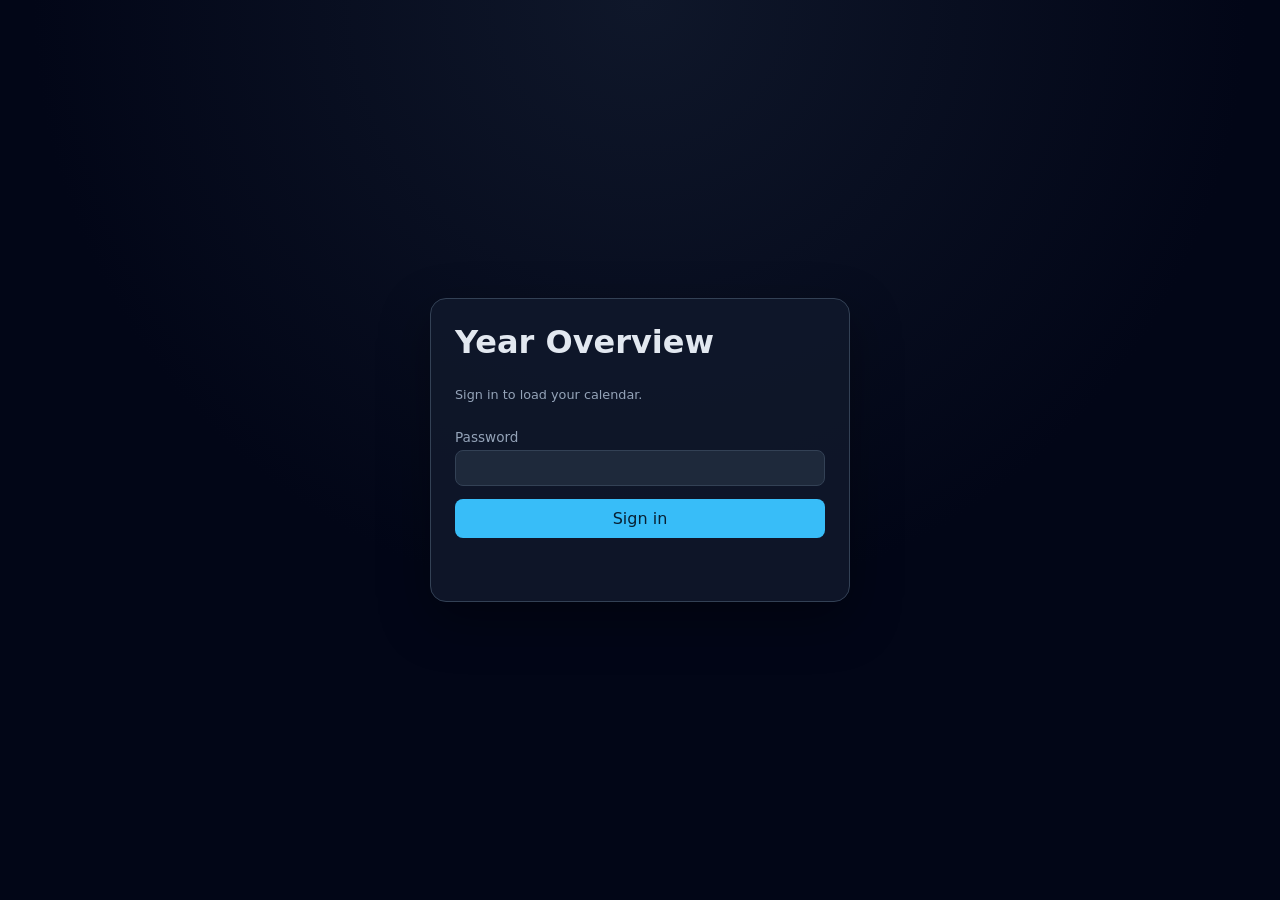
==== static/index.html @ 6ec4ba45 "Add ranged calendar notes" ====
<!doctype html>
<html lang="en">
  <head>
    <meta charset="utf-8" />
    <meta name="viewport" content="width=device-width, initial-scale=1" />
    <title>Year Overview</title>
    <link rel="stylesheet" href="/static/styles.css" />
  </head>
  <body class="auth-only">
    <div id="loginScreen" class="login-screen">
      <form id="loginForm" class="login-card">
        <h1>Year Overview</h1>
        <p class="helper">Sign in to load your calendar.</p>
        <label>
          Password
          <input type="password" name="password" autocomplete="current-password" required />
        </label>
        <button type="submit">Sign in</button>
        <p class="helper error-text" id="loginError"></p>
      </form>
    </div>

    <div id="appShell" class="app-shell hidden">
      <header class="topbar">
        <div class="brand-block">
          <div class="brand">Year Overview</div>
          <div class="status" id="connectionStatus">Offline</div>
        </div>
        <div class="toolbar-right">
          <button class="ghost" id="toggleCategories">Categories</button>
          <button class="ghost" id="toggleConfig">Config</button>
        </div>
      </header>

      <main class="app-main">
        <section class="workbench">
          <div class="toolbar main-toolbar">
            <div class="toolbar-left">
              <button id="prevPeriod">◀</button>
              <div id="currentLabel"></div>
              <button id="nextPeriod">▶</button>
              <div class="view-controls inline-view-controls">
                <button class="view-btn" data-view="year">Year</button>
                <button class="view-btn" data-view="month">Month</button>
                <button class="view-btn" data-view="week">Week</button>
              </div>
            </div>
          </div>

          <div class="toolbar paint-toolbar" id="paintToolbar">
            <div class="paint-meta">
              <strong id="paintToolbarTitle">Quick assign</strong>
              <span class="helper" id="paintToolbarHint">Click a category to arm it · drag like text selection · release to save the final range.</span>
            </div>
            <div class="swatch-row" id="brushPalette"></div>
          </div>

          <div class="calendar-wrap">
            <div id="calendar" class="calendar"></div>
          </div>
        </section>
      </main>
    </div>

    <div id="categoriesModal" class="modal hidden" aria-hidden="true">
      <div class="modal-backdrop" data-close-modal="categoriesModal"></div>
      <div class="modal-card">
        <div class="modal-header">
          <h2>Categories</h2>
          <button class="ghost icon-btn" data-close-modal="categoriesModal">✕</button>
        </div>
        <div class="sticky-panel category-controls">
          <label>
            Filter
            <select id="categoryFilter"></select>
          </label>
          <button id="addCategory">Add category</button>
        </div>
        <div id="categoryList" class="category-list"></div>
      </div>
    </div>

    <div id="configModal" class="modal hidden" aria-hidden="true">
      <div class="modal-backdrop" data-close-modal="configModal"></div>
      <div class="modal-card narrow">
        <div class="modal-header">
          <h2>Config</h2>
          <button class="ghost icon-btn" data-close-modal="configModal">✕</button>
        </div>
        <div class="stack config-sections">
          <section class="config-section">
            <div class="section-header compact-header">
              <div>
                <h3>Session</h3>
                <p class="helper">Use the user cards below to rotate passwords. Sign out here when you want to switch accounts.</p>
              </div>
            </div>
            <button type="button" class="ghost" id="logoutButton">Sign out</button>
          </section>

          <section id="userAdminSection" class="config-section hidden">
            <div class="section-header">
              <div>
                <h3>User access</h3>
                <p class="helper">Create read-only accounts and choose which categories each one can view.</p>
              </div>
            </div>

            <form id="userForm" class="stack compact panel-block user-form">
              <div class="two-column-grid">
                <label>
                  Internal name
                  <input type="text" id="userNameInput" maxlength="32" required />
                </label>
                <label>
                  Role
                  <select id="userRoleInput">
                    <option value="readonly">Read only</option>
                    <option value="admin">Admin</option>
                  </select>
                </label>
              </div>
              <label>
                Password
                <input type="password" id="userPasswordInput" minlength="8" required />
              </label>
              <fieldset class="permission-fieldset">
                <legend>Category access</legend>
                <div class="permission-list" id="newUserPermissions"></div>
                <p class="helper" id="newUserPermissionHint">Read-only users only see the categories checked here. Admins always see everything.</p>
              </fieldset>
              <button type="submit">Create user</button>
              <p class="helper" id="userMessage"></p>
            </form>

            <div id="userList" class="user-list"></div>
          </section>
        </div>
      </div>
    </div>

    <div id="categoryModal" class="modal hidden" aria-hidden="true">
      <div class="modal-backdrop" data-close-modal="categoryModal"></div>
      <div class="modal-card narrow">
        <div class="modal-header">
          <h2>New category</h2>
          <button class="ghost icon-btn" data-close-modal="categoryModal">✕</button>
        </div>
        <form id="categoryForm" class="stack compact">
          <label>
            Name
            <input type="text" id="categoryNameInput" maxlength="24" required />
          </label>
          <label>
            Color
            <input type="color" id="categoryColorInput" required />
          </label>
          <div class="suggested-colors" id="suggestedColors"></div>
          <button type="submit">Create category</button>
          <p class="helper" id="categoryMessage"></p>
        </form>
      </div>
    </div>

    <div id="dayModal" class="modal hidden" aria-hidden="true">
      <div class="modal-backdrop" data-close-modal="dayModal"></div>
      <div class="modal-card narrow">
        <div class="modal-header">
          <h2 id="dayTitle">Note</h2>
          <button class="ghost icon-btn" data-close-modal="dayModal">✕</button>
        </div>
        <div class="stack compact">
          <label>
            Note
            <input type="text" id="dayNote" maxlength="120" />
          </label>
          <div class="button-row">
            <button id="saveDay" type="button">Save</button>
            <button class="ghost" id="clearDay" type="button">Clear</button>
          </div>
          <p class="helper" id="dayMessage"></p>
        </div>
      </div>
    </div>

    <script src="/static/app.js"></script>
  </body>
</html>
---- static/styles.css ----
:root {
  color-scheme: dark;
  --bg: #020617;
  --surface: #0f172a;
  --surface-2: #111827;
  --surface-3: #1e293b;
  --border: #334155;
  --border-strong: #475569;
  --text: #e2e8f0;
  --muted: #94a3b8;
  --accent: #38bdf8;
  --accent-soft: rgba(56, 189, 248, 0.2);
  --danger: #f43f5e;
  --shadow: 0 18px 50px rgba(0, 0, 0, 0.35);
}

* {
  box-sizing: border-box;
}

body {
  margin: 0;
  font-family: Inter, system-ui, -apple-system, sans-serif;
  background: radial-gradient(circle at top, #0f172a 0%, #020617 55%);
  color: var(--text);
}

button,
input,
select {
  font: inherit;
}

button {
  border: 1px solid transparent;
  border-radius: 8px;
  background: var(--accent);
  color: #082032;
  padding: 0.55rem 0.8rem;
  cursor: pointer;
}

button.ghost {
  background: transparent;
  color: var(--text);
  border-color: var(--border);
}

button.active,
button:hover {
  border-color: var(--accent);
}

input,
select {
  width: 100%;
  padding: 0.55rem 0.65rem;
  color: var(--text);
  background: var(--surface-3);
  border: 1px solid var(--border);
  border-radius: 8px;
}

label {
  display: flex;
  flex-direction: column;
  gap: 0.35rem;
  color: var(--muted);
  font-size: 0.85rem;
}

.helper {
  font-size: 0.8rem;
  color: var(--muted);
}

.error-text {
  color: #fda4af;
}

.hidden {
  display: none !important;
}

.auth-only #appShell,
.auth-only .modal {
  display: none !important;
}

.login-screen {
  min-height: 100vh;
  display: grid;
  place-items: center;
  padding: 1rem;
}

.login-card {
  width: min(420px, 100%);
  display: flex;
  flex-direction: column;
  gap: 0.85rem;
  padding: 1.5rem;
  background: rgba(15, 23, 42, 0.95);
  border: 1px solid var(--border);
  border-radius: 16px;
  box-shadow: var(--shadow);
}

.login-card h1 {
  margin: 0;
}

.app-shell {
  min-height: 100vh;
  display: flex;
  flex-direction: column;
}

.topbar {
  display: flex;
  align-items: center;
  justify-content: space-between;
  gap: 1rem;
  padding: 0.65rem 0.85rem;
  border-bottom: 1px solid var(--border);
  background: rgba(2, 6, 23, 0.85);
  backdrop-filter: blur(12px);
  z-index: 20;
}

.brand-block {
  display: flex;
  flex-direction: column;
  gap: 0.15rem;
}

.brand {
  font-weight: 700;
}

.status {
  color: var(--muted);
  font-size: 0.8rem;
}

.view-controls,
.toolbar-right,
.toolbar-left,
.button-row {
  display: flex;
  align-items: center;
  gap: 0.5rem;
}

.view-btn.active,
.brush-chip.active,
.day-cell.selected,
.day-card.selected {
  outline: 2px solid var(--accent);
  outline-offset: 1px;
}

.app-main {
  flex: 1;
  padding: 0.7rem;
}

.workbench {
  display: flex;
  flex-direction: column;
  gap: 0.55rem;
}

.toolbar {
  display: flex;
  justify-content: space-between;
  gap: 1rem;
  background: rgba(15, 23, 42, 0.85);
  border: 1px solid var(--border);
  border-radius: 12px;
  padding: 0.55rem 0.7rem;
}

.inline-view-controls {
  margin-left: 0.35rem;
}

.paint-toolbar {
  align-items: center;
  flex-wrap: wrap;
}

.paint-meta {
  display: flex;
  flex-direction: column;
  gap: 0.2rem;
  min-width: 220px;
}

.swatch-row,
.suggested-colors {
  display: flex;
  gap: 0.45rem;
  flex-wrap: wrap;
}

.brush-chip,
.suggested-color {
  display: inline-flex;
  align-items: center;
  gap: 0.45rem;
  background: var(--surface-3);
  border: 1px solid var(--border);
  border-radius: 999px;
  color: var(--text);
  padding: 0.35rem 0.65rem;
}

.color-dot,
.category-swatch {
  width: 0.9rem;
  height: 0.9rem;
  border-radius: 999px;
  border: 1px solid rgba(255, 255, 255, 0.25);
}

.calendar-wrap {
  background: rgba(15, 23, 42, 0.7);
  border: 1px solid var(--border);
  border-radius: 16px;
  padding: 0.55rem;
}

.calendar {
  display: grid;
}

.year-grid {
  display: grid;
  grid-template-columns: repeat(4, minmax(0, 1fr));
  gap: 0.55rem;
}

.month {
  border: 1px solid var(--border);
  background: rgba(2, 6, 23, 0.45);
  border-radius: 12px;
  padding: 0.4rem;
}

.month h3 {
  margin: 0 0 0.3rem 0;
  font-size: 0.82rem;
  color: var(--muted);
}

.month-grid,
.month-view-grid,
.week-grid {
  display: grid;
  grid-template-columns: repeat(7, 1fr);
  gap: 2px;
}

.day-cell,
.day-card {
  position: relative;
  border: 1px solid rgba(255, 255, 255, 0.04);
  border-radius: 8px;
  background: var(--surface-3);
  cursor: pointer;
  user-select: none;
  touch-action: none;
}

.day-cell {
  min-height: 24px;
}

.day-cell span {
  position: absolute;
  top: 2px;
  left: 4px;
  font-size: 0.58rem;
  color: rgba(226, 232, 240, 0.9);
}

.day-cell.note::after {
  content: attr(data-note);
  position: absolute;
  left: 5px;
  right: 5px;
  bottom: 3px;
  font-size: 0.52rem;
  color: rgba(2, 6, 23, 0.95);
  white-space: nowrap;
  overflow: hidden;
  text-overflow: ellipsis;
}

.day-card {
  min-height: 80px;
  padding: 0.45rem;
}

.day-card h4,
.day-card p {
  margin: 0;
}

.day-card h4 {
  color: rgba(226, 232, 240, 0.92);
  font-size: 0.8rem;
}

.day-card p {
  margin-top: 0.45rem;
  font-size: 0.75rem;
  color: #082032;
}

.day-cell.dim,
.day-card.dim {
  opacity: 0.24;
}

.day-cell.painting,
.day-card.painting {
  box-shadow: inset 0 0 0 2px rgba(255, 255, 255, 0.55);
}

.modal {
  position: fixed;
  inset: 0;
  display: grid;
  place-items: center;
  z-index: 40;
}

.modal-backdrop {
  position: absolute;
  inset: 0;
  background: rgba(2, 6, 23, 0.72);
  backdrop-filter: blur(6px);
}

.modal-card {
  position: relative;
  width: min(680px, calc(100vw - 1.5rem));
  max-height: calc(100vh - 2rem);
  overflow: auto;
  padding: 0.8rem;
  background: var(--surface);
  border: 1px solid var(--border-strong);
  border-radius: 16px;
  box-shadow: var(--shadow);
}

.modal-card.narrow {
  width: min(430px, calc(100vw - 1.5rem));
}

.modal-header {
  display: flex;
  justify-content: space-between;
  align-items: center;
  gap: 1rem;
  margin-bottom: 0.65rem;
  position: sticky;
  top: 0;
  padding: 0.65rem 0 0.5rem;
  background: linear-gradient(to bottom, var(--surface), rgba(15, 23, 42, 0.92));
  z-index: 2;
}

.modal-header h2 {
  margin: 0;
}

.icon-btn {
  width: 2.2rem;
  height: 2.2rem;
  padding: 0;
}

.stack {
  display: flex;
  flex-direction: column;
  gap: 0.85rem;
}

.stack.compact {
  gap: 0.55rem;
}

.sticky-panel {
  position: sticky;
  top: 3.2rem;
  display: flex;
  flex-direction: column;
  gap: 0.55rem;
  padding-bottom: 0.4rem;
  background: linear-gradient(to bottom, var(--surface), rgba(15, 23, 42, 0.92));
  z-index: 1;
}

.category-controls {
  margin-bottom: 0.55rem;
}

.category-list {
  display: flex;
  flex-direction: column;
  gap: 0.55rem;
}

.category-item {
  display: grid;
  grid-template-columns: auto minmax(0, 1fr) auto auto auto auto;
  gap: 0.55rem;
  align-items: center;
  padding: 0.55rem;
  background: var(--surface-2);
  border: 1px solid var(--border);
  border-radius: 10px;
}

.category-item input[type="text"] {
  min-width: 0;
}

.category-count {
  min-width: 4.5rem;
  text-align: right;
}

.category-item input[type="color"] {
  width: 42px;
  height: 34px;
  padding: 0.15rem;
}

@media (max-width: 900px) {
  .topbar,
  .toolbar,
  .paint-toolbar {
    flex-direction: column;
    align-items: stretch;
  }

  .view-controls,
  .toolbar-right,
  .toolbar-left,
  .mode-tools {
    flex-wrap: wrap;
  }

  .inline-view-controls {
    margin-left: 0;
  }
}

@media (max-width: 640px) {
  .app-main {
    padding: 0.65rem;
  }

  .year-grid {
    grid-template-columns: 1fr;
  }

  .month-view-grid,
  .week-grid {
    gap: 0.35rem;
  }

  .day-card {
    min-height: 74px;
    padding: 0.45rem;
  }
}
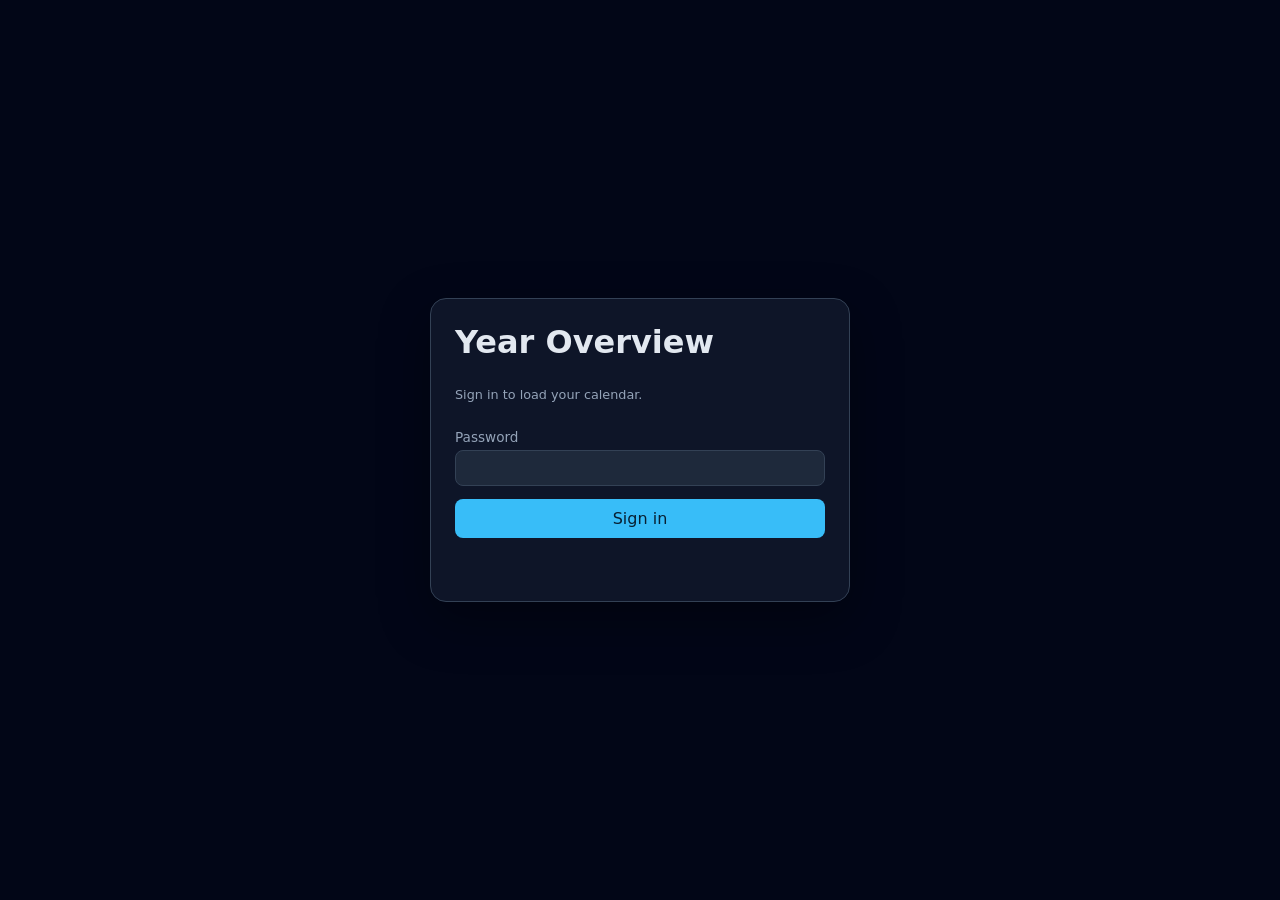
==== commit 1b2623f2: "Simplify calendar controls and add a local assignment filter" ====
--- a/static/index.html
+++ b/static/index.html
@@ -27,7 +27,8 @@
           <div class="status" id="connectionStatus">Offline</div>
         </div>
         <div class="toolbar-right">
-          <button class="ghost" id="toggleCategories">Categories</button>
+          <button class="ghost" id="toggleYearOverview">Year overview</button>
+          <button class="ghost" id="toggleCategories">Day labels</button>
           <button class="ghost" id="toggleConfig">Config</button>
         </div>
       </header>
@@ -36,9 +37,11 @@
         <section class="workbench">
           <div class="toolbar main-toolbar">
             <div class="toolbar-left">
-              <button id="prevPeriod">◀</button>
-              <div id="currentLabel"></div>
-              <button id="nextPeriod">▶</button>
+              <div class="period-navigation">
+                <button id="prevPeriod" aria-label="Previous period">◀</button>
+                <div id="currentLabel"></div>
+                <button id="nextPeriod" aria-label="Next period">▶</button>
+              </div>
               <div class="view-controls inline-view-controls">
                 <button class="view-btn" data-view="year">Year</button>
                 <button class="view-btn" data-view="month">Month</button>
@@ -50,9 +53,12 @@
           <div class="toolbar paint-toolbar" id="paintToolbar">
             <div class="paint-meta">
               <strong id="paintToolbarTitle">Quick assign</strong>
-              <span class="helper" id="paintToolbarHint">Click a category to arm it · drag like text selection · release to save the final range.</span>
             </div>
             <div class="swatch-row" id="brushPalette"></div>
+            <label class="current-view-filter">
+              Show
+              <select id="categoryFilter" aria-label="Filter assignments in the current view"></select>
+            </label>
           </div>
 
           <div class="calendar-wrap">
@@ -60,23 +66,62 @@
           </div>
         </section>
       </main>
+    </div>
+
+    <div id="yearOverviewModal" class="modal hidden" aria-hidden="true">
+      <div class="modal-backdrop" data-close-modal="yearOverviewModal"></div>
+      <div class="modal-card" role="dialog" aria-modal="true" aria-labelledby="yearOverviewTitle" tabindex="-1">
+        <div class="modal-header">
+          <div class="year-navigation" aria-label="Overview year">
+            <button id="overviewPrevYear" class="ghost icon-btn" aria-label="Previous year">◀</button>
+            <h2 id="yearOverviewTitle" aria-live="polite">2026</h2>
+            <button id="overviewNextYear" class="ghost icon-btn" aria-label="Next year">▶</button>
+          </div>
+          <button class="ghost icon-btn" aria-label="Close year overview" data-close-modal="yearOverviewModal">✕</button>
+        </div>
+        <div id="yearStats" class="year-stats"></div>
+        <section class="overview-section"><h3>Categories</h3><div id="yearCategoryStats" class="stat-breakdown"></div></section>
+        <section class="overview-section"><h3>Day labels</h3><div id="yearLabelStats" class="stat-breakdown"></div></section>
+        <section id="weekendTools" class="overview-section weekend-tools">
+          <h3>Weekend labels</h3>
+          <p class="helper">Fills empty marker slots on Saturdays and Sundays.</p>
+          <label>Weekend label<select id="weekendLabelSelect"></select></label>
+          <p id="weekendPreview" class="helper"></p>
+          <button id="populateWeekends" type="button">Populate weekends</button>
+        </section>
+        <p id="yearMessage" class="helper" role="status" aria-live="polite"></p>
+      </div>
     </div>
 
     <div id="categoriesModal" class="modal hidden" aria-hidden="true">
       <div class="modal-backdrop" data-close-modal="categoriesModal"></div>
       <div class="modal-card">
         <div class="modal-header">
-          <h2>Categories</h2>
+          <h2>Day labels</h2>
           <button class="ghost icon-btn" data-close-modal="categoriesModal">✕</button>
         </div>
         <div class="sticky-panel category-controls">
-          <label>
-            Filter
-            <select id="categoryFilter"></select>
-          </label>
           <button id="addCategory">Add category</button>
         </div>
-        <div id="categoryList" class="category-list"></div>
+        <div class="stack compact label-section">
+          <div class="label-section-header">
+            <div>
+              <h3>Day labels</h3>
+              <p class="helper">Create corner or circle day markers like weekend, holiday, or non-working day.</p>
+            </div>
+            <button id="addDayLabel" type="button">Add label</button>
+          </div>
+          <div id="dayLabelList" class="category-list"></div>
+        </div>
+        <div class="stack compact label-section">
+          <div class="label-section-header">
+            <div>
+              <h3>Main categories</h3>
+              <p class="helper">These still control the full-day color fill.</p>
+            </div>
+          </div>
+          <div id="categoryList" class="category-list"></div>
+        </div>
       </div>
     </div>
 
@@ -106,34 +151,33 @@
               </div>
             </div>
 
+            <div id="userList" class="user-list"></div>
+
             <form id="userForm" class="stack compact panel-block user-form">
-              <div class="two-column-grid">
+                <div class="two-column-grid">
                 <label>
-                  Internal name
-                  <input type="text" id="userNameInput" maxlength="32" required />
+                    Internal name
+                    <input type="text" id="userNameInput" maxlength="32" required />
                 </label>
                 <label>
-                  Role
-                  <select id="userRoleInput">
+                    Role
+                    <select id="userRoleInput">
                     <option value="readonly">Read only</option>
                     <option value="admin">Admin</option>
-                  </select>
+                    </select>
                 </label>
-              </div>
-              <label>
-                Password
-                <input type="password" id="userPasswordInput" minlength="8" required />
-              </label>
-              <fieldset class="permission-fieldset">
-                <legend>Category access</legend>
-                <div class="permission-list" id="newUserPermissions"></div>
-                <p class="helper" id="newUserPermissionHint">Read-only users only see the categories checked here. Admins always see everything.</p>
-              </fieldset>
-              <button type="submit">Create user</button>
-              <p class="helper" id="userMessage"></p>
+                </div>
+                <label> Password
+                    <input type="password" id="userPasswordInput" minlength="8" required />
+                </label>
+                <fieldset class="permission-fieldset">
+                    <legend>Category access</legend>
+                    <div class="permission-list" id="newUserPermissions"></div>
+                    <p class="helper" id="newUserPermissionHint">Read-only users only see the categories checked here. Admins always see everything.</p>
+                </fieldset>
+                <button type="submit">Create user</button>
+                <p class="helper" id="userMessage"></p>
             </form>
-
-            <div id="userList" class="user-list"></div>
           </section>
         </div>
       </div>
@@ -143,10 +187,18 @@
       <div class="modal-backdrop" data-close-modal="categoryModal"></div>
       <div class="modal-card narrow">
         <div class="modal-header">
-          <h2>New category</h2>
+          <h2 id="categoryModalTitle">New category</h2>
           <button class="ghost icon-btn" data-close-modal="categoryModal">✕</button>
         </div>
         <form id="categoryForm" class="stack compact">
+          <input type="hidden" id="categoryKindInput" value="category" />
+          <label id="dayLabelStyleField" class="hidden">
+            Marker style
+            <select id="dayLabelStyleInput">
+              <option value="corner">Corner fold</option>
+              <option value="circle">Circle behind day number</option>
+            </select>
+          </label>
           <label>
             Name
             <input type="text" id="categoryNameInput" maxlength="24" required />
@@ -166,17 +218,25 @@
       <div class="modal-backdrop" data-close-modal="dayModal"></div>
       <div class="modal-card narrow">
         <div class="modal-header">
-          <h2 id="dayTitle">Note</h2>
+          <h2 id="dayTitle">Day details</h2>
           <button class="ghost icon-btn" data-close-modal="dayModal">✕</button>
         </div>
         <div class="stack compact">
+          <label>
+            Corner label
+            <select id="cornerLabelSelect"></select>
+          </label>
+          <label>
+            Circle label
+            <select id="circleLabelSelect"></select>
+          </label>
           <label>
             Note
             <input type="text" id="dayNote" maxlength="120" />
           </label>
           <div class="button-row">
-            <button id="saveDay" type="button">Save</button>
-            <button class="ghost" id="clearDay" type="button">Clear</button>
+            <button id="saveDay" type="button">Save note</button>
+            <button class="ghost" id="clearDay" type="button">Clear note</button>
           </div>
           <p class="helper" id="dayMessage"></p>
         </div>
--- a/static/styles.css
+++ b/static/styles.css
@@ -21,8 +21,9 @@
 body {
   margin: 0;
   font-family: Inter, system-ui, -apple-system, sans-serif;
-  background: radial-gradient(circle at top, #0f172a 0%, #020617 55%);
+  background: var(--bg);
   color: var(--text);
+  overflow-x: hidden;
 }
 
 button,
@@ -121,17 +122,15 @@
   align-items: center;
   justify-content: space-between;
   gap: 1rem;
-  padding: 0.65rem 0.85rem;
-  border-bottom: 1px solid var(--border);
-  background: rgba(2, 6, 23, 0.85);
-  backdrop-filter: blur(12px);
+  padding: 0.65rem 1rem;
+  background: transparent;
   z-index: 20;
 }
 
 .brand-block {
   display: flex;
-  flex-direction: column;
-  gap: 0.15rem;
+  align-items: center;
+  gap: 0.8rem;
 }
 
 .brand {
@@ -153,22 +152,21 @@
 }
 
 .view-btn.active,
-.brush-chip.active,
-.day-cell.selected,
-.day-card.selected {
+.brush-chip.active {
   outline: 2px solid var(--accent);
   outline-offset: 1px;
 }
 
 .app-main {
   flex: 1;
-  padding: 0.7rem;
+  padding: 0.7rem 1rem;
+  min-width: 0;
 }
 
 .workbench {
   display: flex;
   flex-direction: column;
-  gap: 0.55rem;
+  gap: 0.75rem;
 }
 
 .toolbar {
@@ -181,20 +179,64 @@
   padding: 0.55rem 0.7rem;
 }
 
+.main-toolbar {
+  border: 0;
+  border-radius: 0;
+  background: transparent;
+  padding: 0.2rem 0;
+}
+
+.main-toolbar .toolbar-left { width: 100%; }
+.period-navigation { display: flex; align-items: center; gap: 0.5rem; min-width: 0; }
+.main-toolbar #currentLabel { min-width: 5ch; text-align: center; font-weight: 650; }
+.main-toolbar #prevPeriod, .main-toolbar #nextPeriod {
+  background: var(--surface);
+  color: var(--text);
+  border-color: var(--border);
+  flex-shrink: 0;
+}
+.toolbar-right > .ghost { background: var(--surface); }
 .inline-view-controls {
-  margin-left: 0.35rem;
+  margin-left: auto;
+  gap: 2px;
+  padding: 3px;
+  border: 1px solid var(--border);
+  border-radius: 9px;
+  background: var(--surface);
+}
+.view-btn {
+  color: var(--text);
+  background: var(--surface);
+  border-color: var(--border);
+  padding: 0.4rem 0.7rem;
+}
+.view-btn.active {
+  color: var(--text);
+  background: var(--accent-soft);
+  border-color: var(--accent);
+  outline: none;
 }
 
 .paint-toolbar {
   align-items: center;
   flex-wrap: wrap;
+  position: sticky;
+  top: 0;
+  z-index: 18;
+  justify-content: flex-start;
+  gap: 0.8rem;
+  padding: 0.6rem 0;
+  border: 0;
+  border-bottom: 1px solid var(--border);
+  border-radius: 0;
+  background: var(--bg);
 }
 
 .paint-meta {
   display: flex;
   flex-direction: column;
   gap: 0.2rem;
-  min-width: 220px;
+  min-width: 0;
 }
 
 .swatch-row,
@@ -225,10 +267,11 @@
 }
 
 .calendar-wrap {
-  background: rgba(15, 23, 42, 0.7);
-  border: 1px solid var(--border);
-  border-radius: 16px;
-  padding: 0.55rem;
+  background: transparent;
+  border: 0;
+  padding: 0;
+  min-width: 0;
+  overflow: hidden;
 }
 
 .calendar {
@@ -238,85 +281,185 @@
 .year-grid {
   display: grid;
   grid-template-columns: repeat(4, minmax(0, 1fr));
-  gap: 0.55rem;
+  gap: 0.9rem;
 }
 
 .month {
   border: 1px solid var(--border);
-  background: rgba(2, 6, 23, 0.45);
+  background: transparent;
   border-radius: 12px;
   padding: 0.4rem;
 }
 
 .month h3 {
-  margin: 0 0 0.3rem 0;
+  margin: 0 0 0.5rem;
   font-size: 0.82rem;
-  color: var(--muted);
+  font-weight: 500;
+  color: var(--text);
 }
 
 .month-grid,
 .month-view-grid,
 .week-grid {
+  --calendar-gap: 2px;
   display: grid;
   grid-template-columns: repeat(7, 1fr);
-  gap: 2px;
+  gap: var(--calendar-gap);
 }
 
 .day-cell,
 .day-card {
+  --day-radius: 8px;
+  --note-gap-fill-x: 1.25px;
+  --note-gap-fill-y: 1.5px;
   position: relative;
   border: 1px solid rgba(255, 255, 255, 0.04);
-  border-radius: 8px;
+  border-radius: var(--day-radius);
   background: var(--surface-3);
   cursor: pointer;
   user-select: none;
-  touch-action: none;
+  touch-action: pan-y pan-x;
+}
+
+.day-cell.note-range,
+.day-card.note-range {
+  border-color: transparent;
+  border-radius: 0;
+  z-index: 1;
+}
+
+.day-cell.note-row-start,
+.day-card.note-row-start {
+  z-index: 2;
+}
+
+.day-cell.note-connect-left,
+.day-card.note-connect-left {
+  margin-left: calc(-1 * var(--note-gap-fill-x));
+}
+
+.day-cell.note-connect-right,
+.day-card.note-connect-right {
+  margin-right: calc(-1 * var(--note-gap-fill-x));
+}
+
+.day-cell.note-connect-up,
+.day-card.note-connect-up {
+  margin-top: calc(-1 * var(--note-gap-fill-y));
+}
+
+.day-cell.note-connect-down,
+.day-card.note-connect-down {
+  margin-bottom: calc(-1 * var(--note-gap-fill-y));
+}
+
+.day-cell.note-round-top-left,
+.day-card.note-round-top-left {
+  border-top-left-radius: var(--day-radius);
+}
+
+.day-cell.note-round-bottom-left,
+.day-card.note-round-bottom-left {
+  border-bottom-left-radius: var(--day-radius);
+}
+
+.day-cell.note-round-top-right,
+.day-card.note-round-top-right {
+  border-top-right-radius: var(--day-radius);
+}
+
+.day-cell.note-round-bottom-right,
+.day-card.note-round-bottom-right {
+  border-bottom-right-radius: var(--day-radius);
 }
 
 .day-cell {
-  min-height: 24px;
-}
-
-.day-cell span {
+  min-height: 30px;
+}
+
+.day-cell > span:not(.corner-label) {
   position: absolute;
-  top: 2px;
-  left: 4px;
-  font-size: 0.58rem;
-  color: rgba(226, 232, 240, 0.9);
-}
-
-.day-cell.note::after {
-  content: attr(data-note);
+  top: 1px;
+  left: 3px;
+  font-size: 0.54rem;
+  line-height: 1;
+  color: var(--day-ink, var(--text));
+  z-index: 2;
+}
+
+.day-number-circle {
+  border-radius: 999px;
+  background: color-mix(in srgb, var(--day-number-circle-color, #94a3b8) 86%, #ffffff 14%);
+  color: #020617 !important;
+  box-shadow: inset 0 0 0 1px rgba(2, 6, 23, 0.2);
+}
+
+.day-number-circle-compact {
+  min-width: 14px;
+  height: 14px;
+  display: grid;
+  place-items: center;
+  left: 2px !important;
+  top: 1px !important;
+  font-size: 0.5rem !important;
+}
+
+.day-number-circle-card {
+  display: inline-flex;
+  align-items: center;
+  justify-content: center;
+  width: 1.45rem;
+  height: 1.45rem;
+  font-size: 0.72rem !important;
+  line-height: 1;
+}
+
+.day-card {
+  min-height: 80px;
+  padding: 0.45rem;
+}
+
+.day-card h4,
+.day-card p {
+  margin: 0;
+}
+
+.day-card h4 {
+  color: var(--day-ink, var(--text));
+  font-size: 0.8rem;
+  position: relative;
+  z-index: 2;
+}
+
+.day-card p {
+  margin-top: 0.45rem;
+  font-size: 0.75rem;
+  color: var(--day-ink, var(--text));
+}
+
+.note-row-label {
+  --note-span: 1;
   position: absolute;
-  left: 5px;
-  right: 5px;
-  bottom: 3px;
-  font-size: 0.52rem;
-  color: rgba(2, 6, 23, 0.95);
+  left: 0.45rem;
+  bottom: 0.45rem;
+  width: calc((100% * var(--note-span)) + (var(--calendar-gap) * (var(--note-span) - 1)) - 0.9rem);
+  font-size: 0.75rem;
+  line-height: 1.1;
+  color: var(--day-ink, var(--text));
   white-space: nowrap;
   overflow: hidden;
   text-overflow: ellipsis;
-}
-
-.day-card {
-  min-height: 80px;
-  padding: 0.45rem;
-}
-
-.day-card h4,
-.day-card p {
-  margin: 0;
-}
-
-.day-card h4 {
-  color: rgba(226, 232, 240, 0.92);
-  font-size: 0.8rem;
-}
-
-.day-card p {
-  margin-top: 0.45rem;
-  font-size: 0.75rem;
-  color: #082032;
+  pointer-events: none;
+  z-index: 2;
+}
+
+.note-row-label-compact {
+  left: 5px;
+  bottom: 6px;
+  width: calc((100% * var(--note-span)) + (var(--calendar-gap) * (var(--note-span) - 1)) - 10px);
+  font-size: 0.52rem;
+  line-height: 1;
+  color: var(--day-ink, var(--text));
 }
 
 .day-cell.dim,
@@ -408,6 +551,39 @@
   margin-bottom: 0.55rem;
 }
 
+.label-section {
+  padding-top: 0.25rem;
+}
+
+.label-section-header {
+  display: flex;
+  align-items: center;
+  justify-content: space-between;
+  gap: 0.75rem;
+}
+
+.label-section-header h3 {
+  margin: 0 0 0.2rem;
+}
+
+.corner-label {
+  position: absolute;
+  top: 0;
+  right: 0;
+  width: 0;
+  height: 0;
+  border-style: solid;
+  border-width: 0 12px 12px 0;
+  border-color: transparent var(--corner-label-color, #94a3b8) transparent transparent;
+  filter: drop-shadow(-1px 1px 0 rgba(2, 6, 23, 0.45));
+  pointer-events: none;
+  z-index: 1;
+}
+
+.day-card .corner-label {
+  border-width: 0 16px 16px 0;
+}
+
 .category-list {
   display: flex;
   flex-direction: column;
@@ -416,7 +592,7 @@
 
 .category-item {
   display: grid;
-  grid-template-columns: auto minmax(0, 1fr) auto auto auto auto;
+  grid-template-columns: auto minmax(0, 1fr) auto auto auto auto auto;
   gap: 0.55rem;
   align-items: center;
   padding: 0.55rem;
@@ -441,12 +617,8 @@
 }
 
 @media (max-width: 900px) {
-  .topbar,
-  .toolbar,
-  .paint-toolbar {
-    flex-direction: column;
-    align-items: stretch;
-  }
+  .topbar { flex-wrap: wrap; }
+  .main-toolbar, .paint-toolbar { flex-direction: row; align-items: center; }
 
   .view-controls,
   .toolbar-right,
@@ -479,3 +651,219 @@
     padding: 0.45rem;
   }
 }
+
+.config-sections {
+  gap: 1rem;
+}
+
+.config-section {
+  border: 1px solid var(--border);
+  border-radius: 12px;
+  padding: 0.8rem;
+  background: rgba(2, 6, 23, 0.35);
+}
+
+.config-section h3 {
+  margin: 0 0 0.35rem;
+}
+
+.section-header {
+  margin-bottom: 0.75rem;
+}
+
+.panel-block {
+  border: 1px solid var(--border);
+  border-radius: 12px;
+  padding: 0.75rem;
+  background: var(--surface-2);
+}
+
+.two-column-grid {
+  display: grid;
+  grid-template-columns: repeat(2, minmax(0, 1fr));
+  gap: 0.65rem;
+}
+
+.permission-fieldset {
+  margin: 0;
+  padding: 0.75rem;
+  border: 1px solid var(--border);
+  border-radius: 12px;
+}
+
+.permission-fieldset legend {
+  padding: 0 0.35rem;
+  color: var(--muted);
+}
+
+.permission-list {
+  display: flex;
+  flex-wrap: wrap;
+  gap: 0.5rem;
+}
+
+.permission-chip {
+  display: inline-flex;
+  align-items: center;
+  gap: 0.45rem;
+  padding: 0.45rem 0.7rem;
+  border: 1px solid var(--border);
+  border-radius: 999px;
+  background: var(--surface-3);
+  color: var(--text);
+}
+
+.permission-chip input {
+  width: auto;
+  margin: 0;
+}
+
+.user-list {
+  display: grid;
+  gap: 0.75rem;
+  margin-top: 0.85rem;
+}
+
+.user-card-header {
+  display: flex;
+  align-items: flex-start;
+  justify-content: space-between;
+  gap: 0.75rem;
+}
+
+.role-badge {
+  display: inline-flex;
+  align-items: center;
+  justify-content: center;
+  padding: 0.25rem 0.6rem;
+  border-radius: 999px;
+  font-size: 0.75rem;
+  text-transform: uppercase;
+  letter-spacing: 0.04em;
+  border: 1px solid var(--border);
+}
+
+.role-badge.admin {
+  color: #38bdf8;
+  border-color: rgba(56, 189, 248, 0.45);
+  background: rgba(56, 189, 248, 0.12);
+}
+
+.role-badge.readonly {
+  color: #facc15;
+  border-color: rgba(250, 204, 21, 0.35);
+  background: rgba(250, 204, 21, 0.08);
+}
+
+.toggle-row {
+  flex-direction: row;
+  align-items: center;
+}
+
+.toggle-row input {
+  width: auto;
+}
+
+.read-only-user #paintToolbar {
+  opacity: 0.65;
+}
+
+.read-only-user .day-cell,
+.read-only-user .day-card {
+  cursor: pointer;
+}
+
+button:disabled,
+input:disabled,
+select:disabled {
+  opacity: 0.6;
+  cursor: not-allowed;
+}
+
+@media (max-width: 640px) {
+  .two-column-grid,
+  .user-card-header {
+    grid-template-columns: 1fr;
+    display: grid;
+  }
+}
+
+.read-only-user .topbar {
+  display: none;
+}
+
+.read-only-user .paint-meta {
+  min-width: 0;
+}
+
+
+.paint-mode-active .day-cell,
+.paint-mode-active .day-card {
+  touch-action: none;
+}
+
+.compact-header {
+  margin-bottom: 0.5rem;
+}
+
+.day-cell.today,
+.day-card.today {
+  box-shadow: inset 0 0 0 2px rgba(250, 204, 21, 0.95);
+}
+
+.day-cell.today span,
+.day-card.today h4 {
+  color: #fef08a;
+  font-weight: 700;
+}
+
+.toolbar-left,
+.toolbar-right,
+.brand-block,
+.workbench {
+  min-width: 0;
+}
+
+#currentLabel {
+  min-width: 0;
+  overflow-wrap: anywhere;
+}
+
+.read-only-user .paint-toolbar {
+  top: 0;
+}
+
+/* Shared primitives for the year summary and future design proposals. */
+.year-stats { display: grid; grid-template-columns: repeat(4, minmax(0, 1fr)); gap: .6rem; margin: 1.2rem 0; }
+.year-stats > div { display: flex; flex-direction: column; gap: .4rem; padding: .5rem .2rem; }
+.year-stats strong { font-size: 1.7rem; font-variant-numeric: tabular-nums; }
+.year-stats span { font-size: .75rem; color: var(--muted); }
+.overview-section { border-top: 1px solid var(--border); padding: 1rem 0 .3rem; }
+.overview-section h3 { margin: 0 0 .65rem; font-size: .95rem; }
+.stat-breakdown { display: grid; gap: .6rem; font-size: .85rem; color: var(--muted); }
+.stat-row { display: grid; grid-template-columns: auto 1fr auto; gap: .6rem; align-items: center; }
+.stat-row strong { color: var(--text); font-weight: 500; font-variant-numeric: tabular-nums; }
+.weekend-tools label { margin-top: 1rem; }
+button:disabled { opacity: .5; cursor: not-allowed; }
+:focus-visible { outline: 2px solid var(--accent); outline-offset: 3px; }
+@media (max-width: 520px) { .year-stats { grid-template-columns: repeat(2, minmax(0, 1fr)); } .toolbar-right { flex-wrap: wrap; } }
+
+.year-navigation { display: grid; grid-template-columns: auto minmax(5ch, 1fr) auto; align-items: center; gap: 1rem; flex: 1; }
+.year-navigation h2 { text-align: center; font-variant-numeric: tabular-nums; }
+
+.paint-meta strong { font-weight: 500; font-size: 0.8rem; color: var(--muted); }
+.brush-chip { border-radius: 7px; }
+.brush-chip.active { outline: none; background: var(--accent-soft); border-color: var(--accent); }
+#brushPalette { flex: 1; min-width: 0; }
+.current-view-filter { flex-direction: row; align-items: center; gap: 0.5rem; margin-left: auto; }
+.current-view-filter select { width: auto; min-width: 9rem; max-width: 100%; }
+.read-only-user .current-view-filter { display: none; }
+@media (max-width: 520px) {
+  .app-main, .topbar { padding: 0.6rem; }
+  .topbar { gap: 0.5rem; }
+  .brand-block, .toolbar-right, .toolbar-left { flex-wrap: wrap; }
+  .toolbar-right { gap: 0.25rem; }
+  .toolbar-right button { padding: 0.45rem 0.5rem; }
+  .current-view-filter { margin-left: 0; max-width: 100%; }
+  .current-view-filter select { min-width: 0; }
+}
